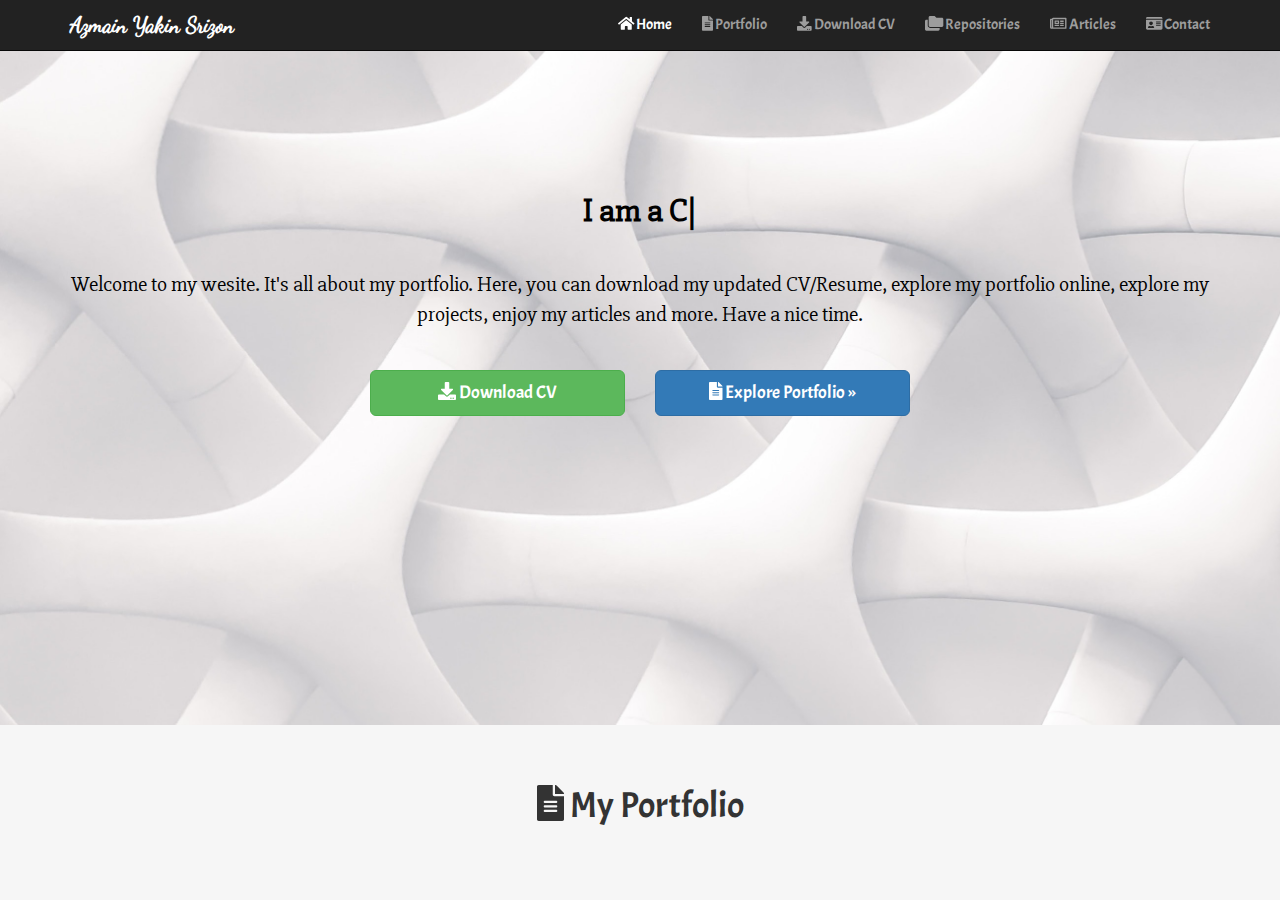
==== index.html @ 257ab141 "update" ====
<!doctype html>
<html lang="en">

<head>
    <meta charset="utf-8">
    <meta http-equiv="X-UA-Compatible" content="IE=edge">
    <meta name="viewport" content="width=device-width, initial-scale=1">
    <!-- The above 3 meta tags *must* come first in the head; any other head content must come *after* these tags -->
    <link rel="icon" href="img/site-icon.png" type="image/png">
    <title>Azmain Yakin Srizon</title>

    <!-- Bootstrap -->
    <link rel="stylesheet" href="css/bootstrap.min.css">
    <link rel="stylesheet" href="css/style.css">
    <link rel="stylesheet" href="fontawesome/css/all.css">
    
    <script src="js/jquery-1.12.4.min.js"></script>
    <script src="js/bootstrap.min.js"></script>
    <script src="typejs/typed.min.js"></script>
</head>

<body style="background-color: #f6f6f6;">
    <nav class="navbar navbar-inverse navbar-static-top navbar-fixed-top">
        <div class="container">
            <!-- Brand and toggle get grouped for better mobile display -->
            <div class="navbar-header">
                <button type="button" class="navbar-toggle collapsed" data-toggle="collapse" data-target="#bs-example-navbar-collapse-1" aria-expanded="false">
                    <span class="sr-only">Toggle navigation</span>
                    <span class="icon-bar"></span>
                    <span class="icon-bar"></span>
                    <span class="icon-bar"></span>
                </button>
                <a class="navbar-brand dancingScript" href="index.html" style="color: white; font-size: 16pt;"><b>Azmain Yakin Srizon</b></a>
            </div>

            <!-- Collect the nav links, forms, and other content for toggling -->
            <div class="collapse navbar-collapse" id="bs-example-navbar-collapse-1">
                <ul class="nav navbar-nav navbar-right">
                    <li><a href="index.html" class="nav_custom" style="color: white;"><i class="fas fa-home"></i> Home</a></li>
                    <li><a href="#portfolio" class="nav_custom"><i class="fas fa-file-alt"></i> Portfolio</a></li>
                    <li><a href="downloadCV.html" class="nav_custom"><i class="fas fa-download"></i> Download CV</a></li>
                    <li><a href="repositories.html" class="nav_custom"><i class="fas fa-folders"></i> Repositories</a></li>
                    <li><a href="articles.html" class="nav_custom"><i class="far fa-newspaper"></i> Articles</a></li>
                    <li><a href="index.html" class="nav_custom"><i class="fas fa-id-card"></i> Contact</a></li>
                </ul>
            </div><!-- /.navbar-collapse -->
        </div><!-- /.container-fluid -->
    </nav>

    <div class="jumbotron" style="margin-top: 25px; height: 700px;">
        <div class="container" style="color: black; margin-top: 100px;">
            <center>
                <h2 style="margin-bottom: 40px; font-size: 25pt;" class="slabo"><b><span class="type"></span></b></h2>
                <p style="margin-bottom: 30px;" class="slabo">Welcome to my wesite. It's all about my portfolio. Here, you can download my updated CV/Resume, explore my portfolio online, explore my projects, enjoy my articles and more. Have a nice time.</p>
                <div class="container">
                    <div class="row">
                        <div class="col-md-3"></div>
                        <div class="col-md-3" style="margin-top: 10px;">
                            <a class="btn btn-success btn-lg acme" href="downloadCV.html" role="button" style="width: 100%;"><i class="fas fa-download"></i> Download CV</a>
                        </div>
                        <div class="col-md-3" style="margin-top: 10px;">
                            <a class="btn btn-primary btn-lg acme" href="#portfolio" role="button" style="width: 100%;"><i class="fas fa-file-alt"></i> Explore Portfolio &raquo;</a>
                        </div>
                        <div class="col-md-3"></div>
                    </div>
                </div>
            </center>
        </div>
    </div>

    <section id="portfolio" style="height: 40px; margin-top: -30px"></section>
    <center><h1 class="acme"><i class="fas fa-file-alt"></i> My Portfolio</h1></center>
    
    
    
    <script>
        $('document').ready(function(){
            var typed = new Typed(".type", {
                strings: ["I am a CSE Graduate from RUET...", "I am a Software and Web Developer...", "I am also a Passionate Writer..."],
                typeSpeed: 60,
                backSpeed: 60,
                loop: true
            });
        });
    </script>
    <!-- jQuery (necessary for Bootstrap's JavaScript plugins) -->
    <script src="fontawesome/js/all.js"></script>
</body>

</html>
---- css/style.css ----
@font-face{
    font-family: acme;
    src: url(../custom_fonts/Acme-Regular.ttf);
}

@font-face{
    font-family: dancingScript;
    src: url(../custom_fonts/DancingScript-Regular.ttf);
}

@font-face{
    font-family: slabo;
    src: url(../custom_fonts/Slabo27px-Regular.ttf);
}

.acme{
    font-family: acme;
}

.dancingScript{
    font-family: dancingScript;
}

.slabo{
    font-family: slabo;
}

.nav_custom{
    font-family: acme;
    font-size: 11pt;
}

html {
    scroll-behavior: smooth;
}
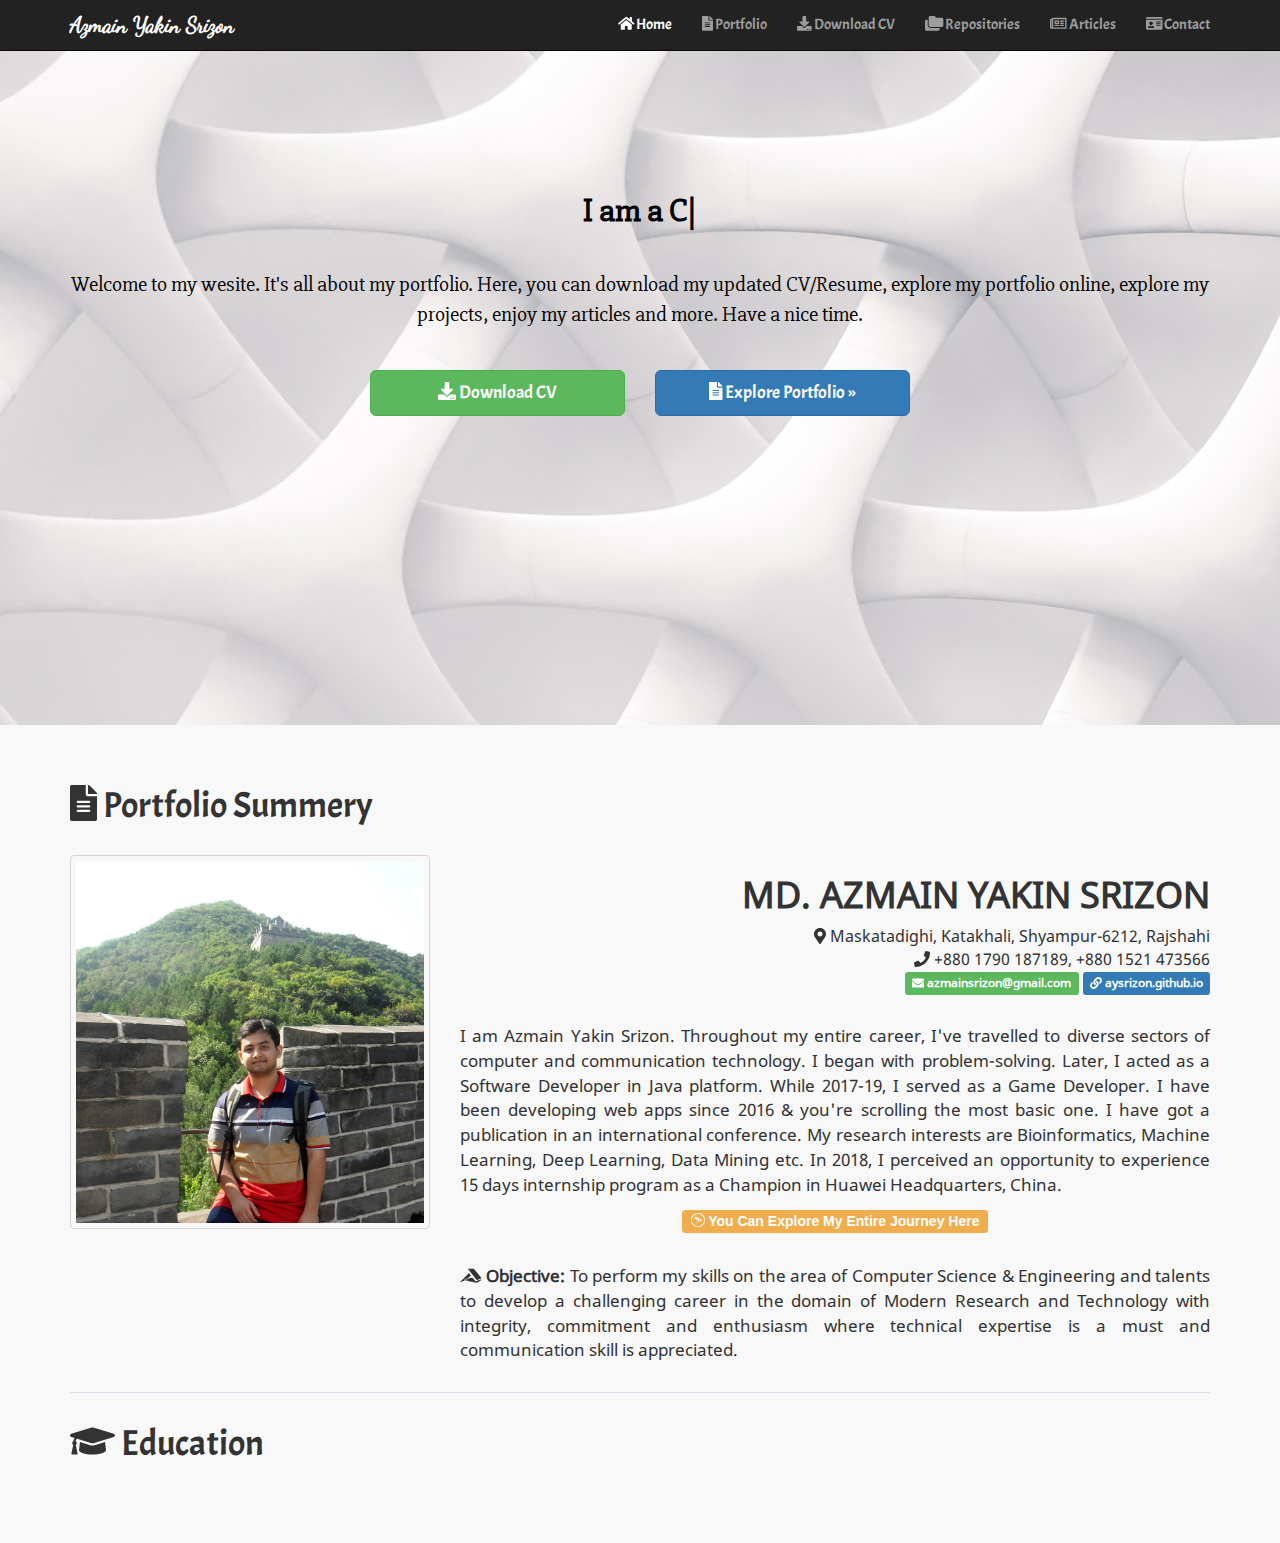
==== commit 00794e31: "update" ====
--- a/index.html
+++ b/index.html
@@ -19,7 +19,7 @@
     <script src="typejs/typed.min.js"></script>
 </head>
 
-<body style="background-color: #f6f6f6;">
+<body style="background-color: #f8f8f8;">
     <nav class="navbar navbar-inverse navbar-static-top navbar-fixed-top">
         <div class="container">
             <!-- Brand and toggle get grouped for better mobile display -->
@@ -47,7 +47,7 @@
         </div><!-- /.container-fluid -->
     </nav>
 
-    <div class="jumbotron" style="margin-top: 25px; height: 700px;">
+    <div class="jumbotron" style="margin-top: 25px; height: 700px; max-width: 100%;">
         <div class="container" style="color: black; margin-top: 100px;">
             <center>
                 <h2 style="margin-bottom: 40px; font-size: 25pt;" class="slabo"><b><span class="type"></span></b></h2>
@@ -69,9 +69,36 @@
     </div>
 
     <section id="portfolio" style="height: 40px; margin-top: -30px"></section>
-    <center><h1 class="acme"><i class="fas fa-file-alt"></i> My Portfolio</h1></center>
+    <div class="container">
+        <h1 class="acme" style="margin-bottom: 30px;"><i class="fas fa-file-alt"></i> Portfolio Summery</h1>
+        
+        <div class="row">
+            <div class="col-md-4">
+                <img src="img/profile_image.JPG" alt="profile image" style="height: 100%; width: 100%; border-radius: 4px; border: 1px solid lightgray; padding: 5px;" title="On The Great Wall of China">
+            </div>
+            <div class="col-md-8">
+                <div align=right class="notosans">
+                    <h2 style="font-size: 27pt;"><b>MD. AZMAIN YAKIN SRIZON</b></h2>
+                    <p style="font-size: 12pt;"><i class="fas fa-map-marker-alt"></i> Maskatadighi, Katakhali, Shyampur-6212, Rajshahi <br>
+                    <i class="fas fa-phone"></i> +880 1790 187189, +880 1521 473566 <br>
+                    <a href="mailto: azmainsrizon@gmail.com" style="text-decoration: none;"><span class="label label-success"><i class="fas fa-envelope"></i> azmainsrizon@gmail.com</span></a>
+                    <a href="https://www.aysrizon.github.io" style="text-decoration: none;"><span class="label label-primary"><i class="fas fa-link"></i> aysrizon.github.io</span></a></p>
+                </div>
+                
+                <p align="justify" style="font-size: 13pt; margin-top: 30px;" class="notosans">I am Azmain Yakin Srizon. Throughout my entire career, I've travelled to diverse sectors of computer and communication technology. I began with problem-solving. Later, I acted as a Software Developer in Java platform. While 2017-19, I served as a Game Developer. I have been developing web apps since 2016 &amp; you're scrolling the most basic one. I have got a publication in an international conference. My research interests are Bioinformatics, Machine Learning, Deep Learning, Data Mining etc. In 2018, I perceived an opportunity to experience 15 days internship program as a Champion in Huawei Headquarters, China.</p>
+                
+                <center><a href="journey.html" style="text-decoration: none; font-size: 14pt;"><span class="label label-warning"><i class="fab fa-wpexplorer"></i> You Can Explore My Entire Journey Here</span></a></center>
+                
+                <p align="justify" style="font-size: 13pt; margin-top: 30px;" class="notosans"><b><i class="fab fa-accusoft"></i> Objective: </b>To perform my skills on the area of Computer Science & Engineering and talents to develop a challenging career in the domain of Modern Research and Technology with integrity, commitment and enthusiasm where technical expertise is a must and communication skill is appreciated.</p>
+            </div>
+        </div>
+        <hr>
+        
+        <h1 class="acme" style="margin-bottom: 30px; margin-top: 30px;"><i class="fas fa-graduation-cap"></i> Education</h1>
+    </div>
     
     
+    <section style="height: 50px;"></section>
     
     <script>
         $('document').ready(function(){
--- a/css/style.css
+++ b/css/style.css
@@ -13,6 +13,11 @@
     src: url(../custom_fonts/Slabo27px-Regular.ttf);
 }
 
+@font-face{
+    font-family: notosans;
+    src: url(../custom_fonts/NotoSans-Regular.ttf);
+}
+
 .acme{
     font-family: acme;
 }
@@ -25,6 +30,13 @@
     font-family: slabo;
 }
 
+.notosans{
+    font-family: notosans;
+}
+
+
+
+
 .nav_custom{
     font-family: acme;
     font-size: 11pt;
@@ -32,4 +44,8 @@
 
 html {
     scroll-behavior: smooth;
+}
+
+.my_link{
+    text-decoration: none;
 }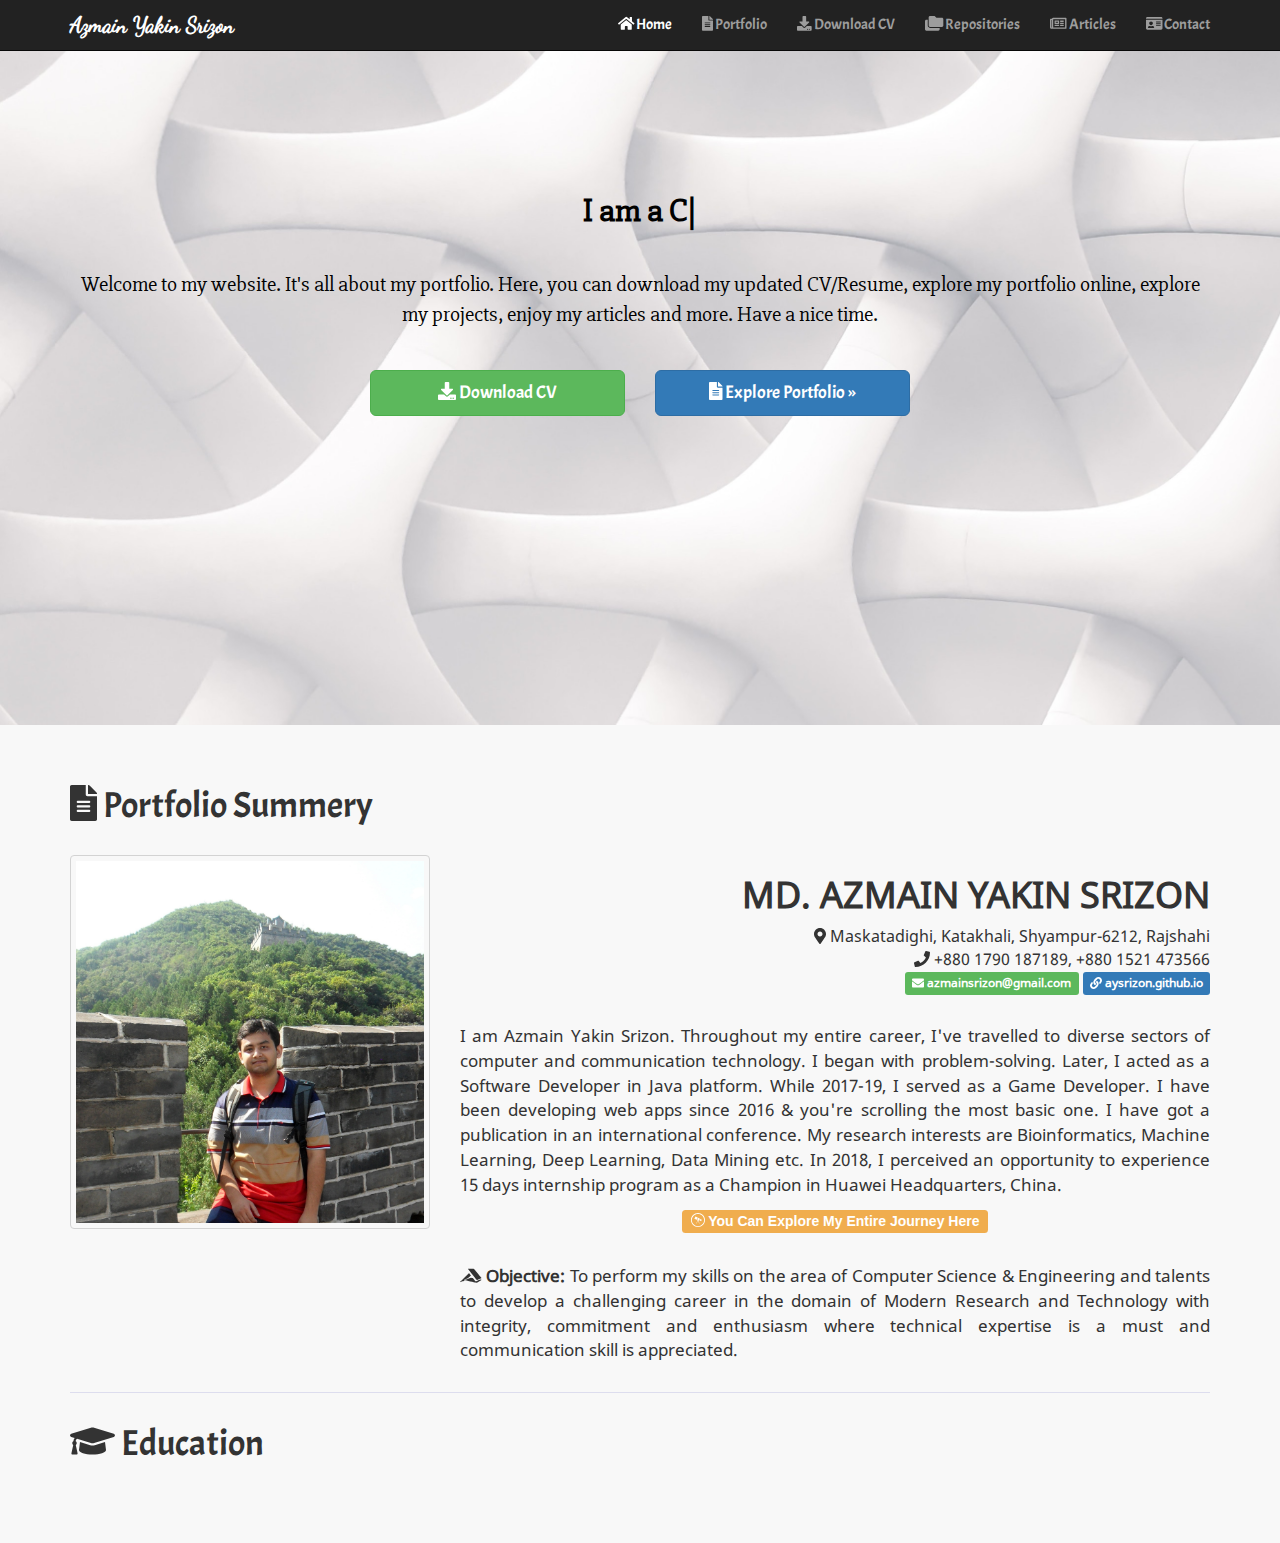
==== commit c1461907: "Update index.html" ====
--- a/index.html
+++ b/index.html
@@ -51,7 +51,7 @@
         <div class="container" style="color: black; margin-top: 100px;">
             <center>
                 <h2 style="margin-bottom: 40px; font-size: 25pt;" class="slabo"><b><span class="type"></span></b></h2>
-                <p style="margin-bottom: 30px;" class="slabo">Welcome to my wesite. It's all about my portfolio. Here, you can download my updated CV/Resume, explore my portfolio online, explore my projects, enjoy my articles and more. Have a nice time.</p>
+                <p style="margin-bottom: 30px;" class="slabo">Welcome to my website. It's all about my portfolio. Here, you can download my updated CV/Resume, explore my portfolio online, explore my projects, enjoy my articles and more. Have a nice time.</p>
                 <div class="container">
                     <div class="row">
                         <div class="col-md-3"></div>
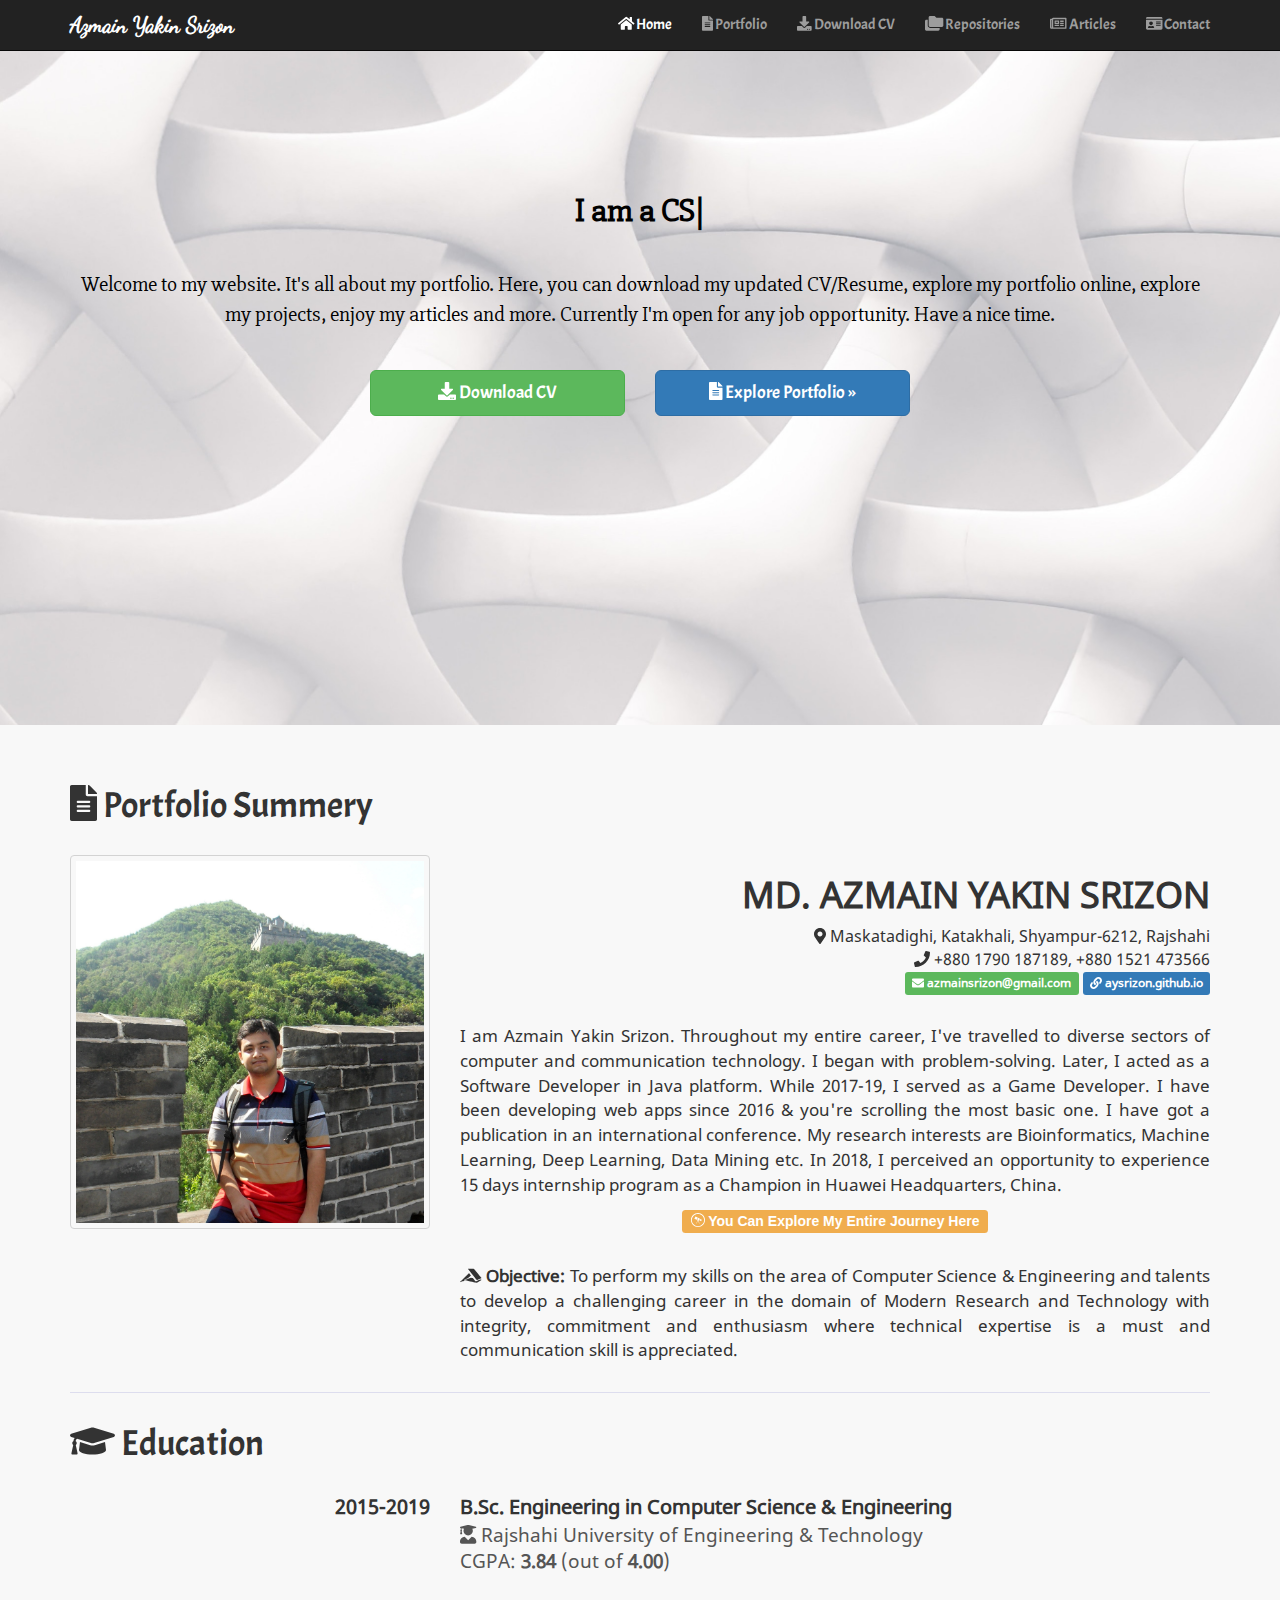
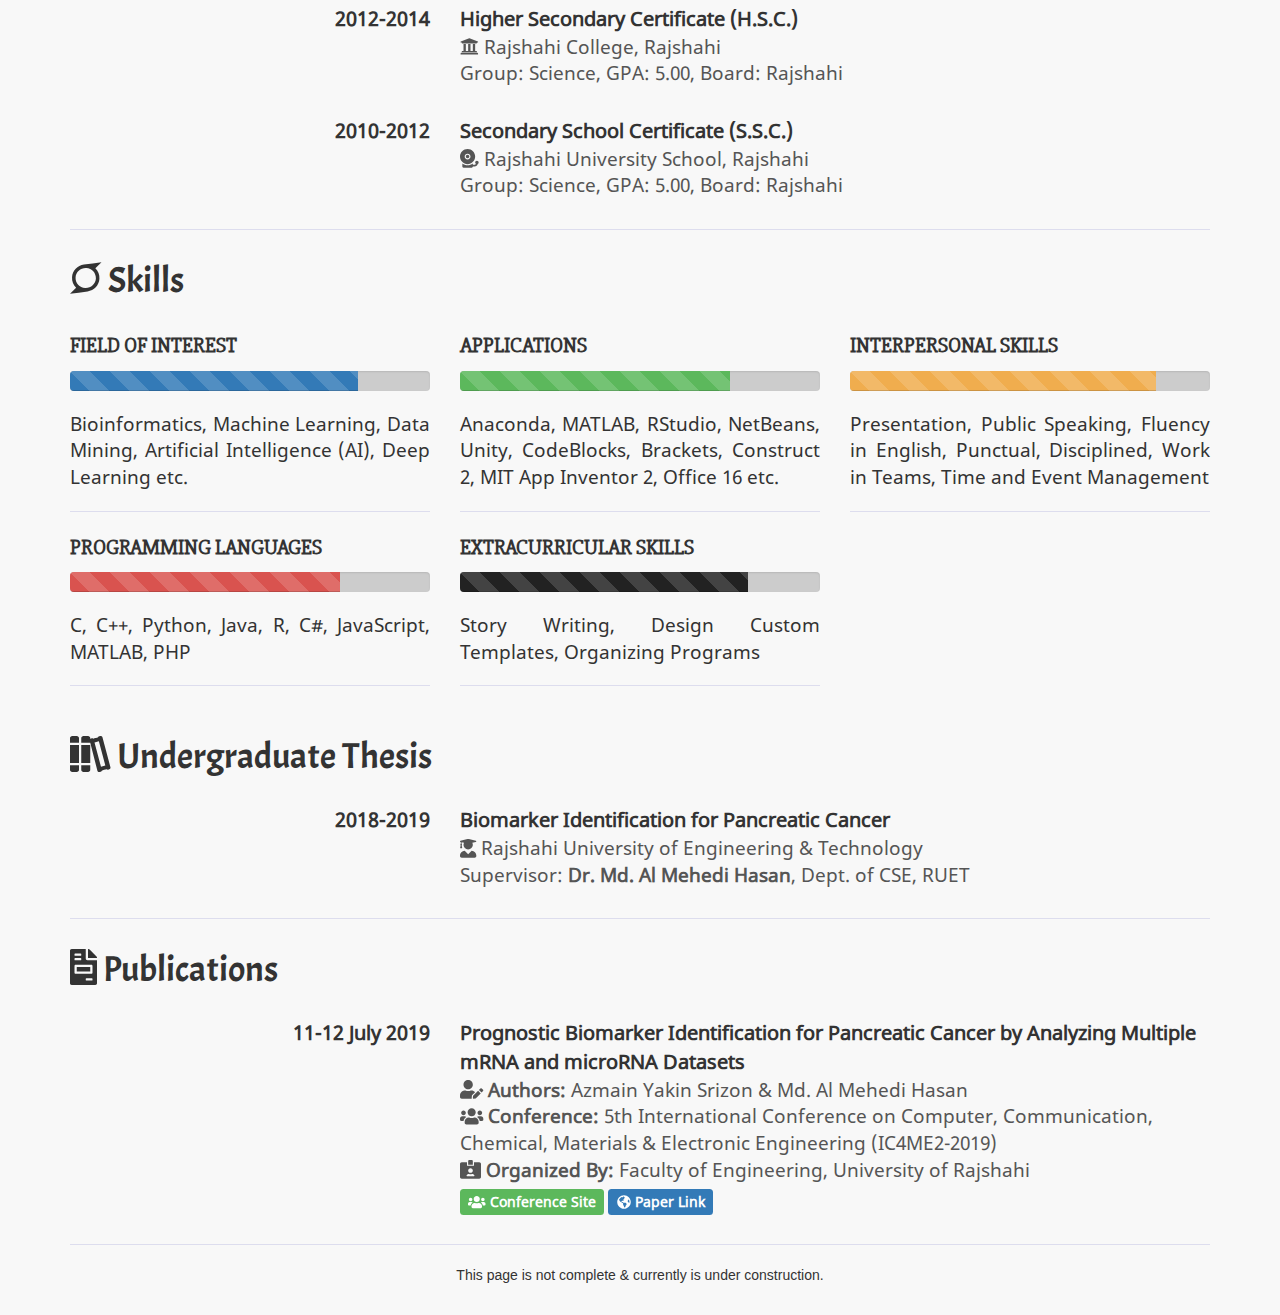
==== commit e2f485d7: "update" ====
--- a/index.html
+++ b/index.html
@@ -13,7 +13,7 @@
     <link rel="stylesheet" href="css/bootstrap.min.css">
     <link rel="stylesheet" href="css/style.css">
     <link rel="stylesheet" href="fontawesome/css/all.css">
-    
+
     <script src="js/jquery-1.12.4.min.js"></script>
     <script src="js/bootstrap.min.js"></script>
     <script src="typejs/typed.min.js"></script>
@@ -38,20 +38,21 @@
                 <ul class="nav navbar-nav navbar-right">
                     <li><a href="index.html" class="nav_custom" style="color: white;"><i class="fas fa-home"></i> Home</a></li>
                     <li><a href="#portfolio" class="nav_custom"><i class="fas fa-file-alt"></i> Portfolio</a></li>
-                    <li><a href="downloadCV.html" class="nav_custom"><i class="fas fa-download"></i> Download CV</a></li>
-                    <li><a href="repositories.html" class="nav_custom"><i class="fas fa-folders"></i> Repositories</a></li>
-                    <li><a href="articles.html" class="nav_custom"><i class="far fa-newspaper"></i> Articles</a></li>
-                    <li><a href="index.html" class="nav_custom"><i class="fas fa-id-card"></i> Contact</a></li>
+                    <li><a href="#myModal" class="nav_custom" data-toggle="modal" data-target="#myModal"><i class="fas fa-download"></i> Download CV</a></li>
+                    <li><a href="#myModal" class="nav_custom" data-toggle="modal" data-target="#myModal"><i class="fas fa-folders"></i> Repositories</a></li>
+                    <li><a href="#myModal" class="nav_custom" data-toggle="modal" data-target="#myModal"><i class="far fa-newspaper"></i> Articles</a></li>
+                    <li><a href="#myModal" class="nav_custom" data-toggle="modal" data-target="#myModal"><i class="fas fa-id-card"></i> Contact</a></li>
                 </ul>
             </div><!-- /.navbar-collapse -->
         </div><!-- /.container-fluid -->
     </nav>
 
+    <!-- 00. Jumbotron -->
     <div class="jumbotron" style="margin-top: 25px; height: 700px; max-width: 100%;">
         <div class="container" style="color: black; margin-top: 100px;">
             <center>
                 <h2 style="margin-bottom: 40px; font-size: 25pt;" class="slabo"><b><span class="type"></span></b></h2>
-                <p style="margin-bottom: 30px;" class="slabo">Welcome to my website. It's all about my portfolio. Here, you can download my updated CV/Resume, explore my portfolio online, explore my projects, enjoy my articles and more. Have a nice time.</p>
+                <p style="margin-bottom: 30px;" class="slabo">Welcome to my website. It's all about my portfolio. Here, you can download my updated CV/Resume, explore my portfolio online, explore my projects, enjoy my articles and more. Currently I'm open for any job opportunity. Have a nice time.</p>
                 <div class="container">
                     <div class="row">
                         <div class="col-md-3"></div>
@@ -70,8 +71,8 @@
 
     <section id="portfolio" style="height: 40px; margin-top: -30px"></section>
     <div class="container">
+        <!-- 01. Portfolio Summary -->
         <h1 class="acme" style="margin-bottom: 30px;"><i class="fas fa-file-alt"></i> Portfolio Summery</h1>
-        
         <div class="row">
             <div class="col-md-4">
                 <img src="img/profile_image.JPG" alt="profile image" style="height: 100%; width: 100%; border-radius: 4px; border: 1px solid lightgray; padding: 5px;" title="On The Great Wall of China">
@@ -80,28 +81,188 @@
                 <div align=right class="notosans">
                     <h2 style="font-size: 27pt;"><b>MD. AZMAIN YAKIN SRIZON</b></h2>
                     <p style="font-size: 12pt;"><i class="fas fa-map-marker-alt"></i> Maskatadighi, Katakhali, Shyampur-6212, Rajshahi <br>
-                    <i class="fas fa-phone"></i> +880 1790 187189, +880 1521 473566 <br>
-                    <a href="mailto: azmainsrizon@gmail.com" style="text-decoration: none;"><span class="label label-success"><i class="fas fa-envelope"></i> azmainsrizon@gmail.com</span></a>
-                    <a href="https://www.aysrizon.github.io" style="text-decoration: none;"><span class="label label-primary"><i class="fas fa-link"></i> aysrizon.github.io</span></a></p>
-                </div>
+                        <i class="fas fa-phone"></i> +880 1790 187189, +880 1521 473566 <br>
+                        <a href="mailto: azmainsrizon@gmail.com" style="text-decoration: none;"><span class="label label-success"><i class="fas fa-envelope"></i> azmainsrizon@gmail.com</span></a>
+                        <a href="https://www.aysrizon.github.io" style="text-decoration: none;"><span class="label label-primary"><i class="fas fa-link"></i> aysrizon.github.io</span></a></p>
+                </div>
+
+                <p align="justify" style="font-size: 13pt; margin-top: 30px;" class="notosans">I am Azmain Yakin Srizon. Throughout my entire career, I've travelled to diverse sectors of computer and communication technology. I began with problem-solving. Later, I acted as a Software Developer in Java platform. While 2017-19, I served as a Game Developer. I have been developing web apps since 2016 &amp; you're scrolling the most basic one. I have got a publication in an international conference. My research interests are Bioinformatics, Machine Learning, Deep Learning, Data Mining etc. In 2018, I perceived an opportunity to experience 15 days internship program as a Champion in Huawei Headquarters, China.</p>
+
+                <center><a href="myModal" style="text-decoration: none; font-size: 14pt;" data-toggle="modal" data-target="#myModal"><span class="label label-warning"><i class="fab fa-wpexplorer"></i> You Can Explore My Entire Journey Here</span></a></center>
+
+                <p align="justify" style="font-size: 13pt; margin-top: 30px;" class="notosans"><b><i class="fab fa-accusoft"></i> Objective: </b>To perform my skills on the area of Computer Science & Engineering and talents to develop a challenging career in the domain of Modern Research and Technology with integrity, commitment and enthusiasm where technical expertise is a must and communication skill is appreciated.</p>
+            </div>
+        </div>
+        <hr>
+
+        <!-- 02. Education -->
+        <h1 class="acme" style="margin-bottom: 30px; margin-top: 30px;"><i class="fas fa-graduation-cap"></i> Education</h1>
+        <div class="row">
+            <div class="col-md-4">
+                <p align="right" class="notosans left" style="font-size: 15pt;"><b>2015-2019</b></p>
+            </div>
+            <div class="col-md-8 notosans">
+                <p><span style="font-size: 15pt;"><b>B.Sc. Engineering in Computer Science &amp; Engineering</b></span> <br>
+                    <span style="font-size: 14pt; color: #555555;"><i class="fas fa-user-graduate"></i> Rajshahi University of Engineering &amp; Technology</span> <br>
+                    <span style="font-size: 14pt; color: #555555;">CGPA: <b>3.84</b> (out of <b>4.00</b>)</span></p>
+            </div>
+        </div>
+        <div class="row" style="margin-top: 20px;">
+            <div class="col-md-4">
+                <p align="right" class="notosans left" style="font-size: 15pt;"><b>2012-2014</b></p>
+            </div>
+            <div class="col-md-8 notosans">
+                <p><span style="font-size: 15pt;"><b>Higher Secondary Certificate (H.S.C.)</b></span> <br>
+                    <span style="font-size: 14pt; color: #555555;"><i class="fas fa-university"></i> Rajshahi College, Rajshahi</span> <br>
+                    <span style="font-size: 14pt; color: #555555;">Group: Science, GPA: 5.00, Board: Rajshahi</span></p>
+            </div>
+        </div>
+        <div class="row" style="margin-top: 20px;">
+            <div class="col-md-4">
+                <p align="right" class="notosans left" style="font-size: 15pt;"><b>2010-2012</b></p>
+            </div>
+            <div class="col-md-8 notosans">
+                <p><span style="font-size: 15pt;"><b>Secondary School Certificate (S.S.C.)</b></span> <br>
+                    <span style="font-size: 14pt; color: #555555;"><i class="fas fa-bell-school"></i> Rajshahi University School, Rajshahi</span> <br>
+                    <span style="font-size: 14pt; color: #555555;">Group: Science, GPA: 5.00, Board: Rajshahi</span></p>
+            </div>
+        </div>
+        <hr>
+
+        <!-- 03. Skills -->
+        <h1 class="acme" style="margin-bottom: 30px; margin-top: 30px;"><i class="fab fa-superpowers"></i> Skills</h1>
+        <div class="row">
+            <div class="col-md-4">
+                <p style="font-size: 16pt;" class="slabo"><b>FIELD OF INTEREST</b></p>
+                <div class="progress">
+                    <div class="progress-bar progress-bar-striped active" role="progressbar" aria-valuenow="45" aria-valuemin="0" aria-valuemax="100" style="width: 80%;">
+                        <span class="sr-only">45% Complete</span>
+                    </div>
+                </div>
+                <p class="notosans" style="font-size: 14pt;" align="justify">Bioinformatics, Machine Learning, Data Mining, Artificial Intelligence (AI), Deep Learning etc.</p>
+                <hr>
+            </div>
+            <div class="col-md-4">
+                <p style="font-size: 16pt;" class="slabo"><b>APPLICATIONS</b></p>
+                <div class="progress">
+                    <div class="progress-bar progress-bar-success progress-bar-striped active" role="progressbar" aria-valuenow="45" aria-valuemin="0" aria-valuemax="100" style="width: 75%;">
+                        <span class="sr-only">45% Complete</span>
+                    </div>
+                </div>
+                <p class="notosans" style="font-size: 14pt;" align="justify">Anaconda, MATLAB, RStudio, NetBeans, Unity, CodeBlocks, Brackets, Construct 2, MIT App Inventor 2, Office 16 etc.</p>
+                <hr>
+            </div>
+            <div class="col-md-4">
+                <p style="font-size: 16pt;" class="slabo"><b>INTERPERSONAL SKILLS</b></p>
+                <div class="progress">
+                    <div class="progress-bar progress-bar-warning progress-bar-striped active" role="progressbar" aria-valuenow="45" aria-valuemin="0" aria-valuemax="100" style="width: 85%;">
+                        <span class="sr-only">45% Complete</span>
+                    </div>
+                </div>
+                <p class="notosans" style="font-size: 14pt;" align="justify">Presentation, Public Speaking, Fluency in English, Punctual, Disciplined, Work in Teams, Time and Event Management</p>
+                <hr>
+            </div>
+            <div class="col-md-4">
+                <p style="font-size: 16pt;" class="slabo"><b>PROGRAMMING LANGUAGES</b></p>
+                <div class="progress">
+                    <div class="progress-bar progress-bar-danger progress-bar-striped active" role="progressbar" aria-valuenow="45" aria-valuemin="0" aria-valuemax="100" style="width: 75%;">
+                        <span class="sr-only">45% Complete</span>
+                    </div>
+                </div>
+                <p class="notosans" style="font-size: 14pt;" align="justify">C, C++, Python, Java, R, C#, JavaScript, MATLAB, PHP</p>
+                <hr>
+            </div>
+            <div class="col-md-4">
+                <p style="font-size: 16pt;" class="slabo"><b>EXTRACURRICULAR SKILLS</b></p>
+                <div class="progress">
+                    <div class="progress-bar progress-bar-info progress-bar-striped active" role="progressbar" aria-valuenow="45" aria-valuemin="0" aria-valuemax="100" style="width: 80%; background-color: #222222;">
+                        <span class="sr-only">45% Complete</span>
+                    </div>
+                </div>
+                <p class="notosans" style="font-size: 14pt;" align="justify">Story Writing, Design Custom Templates, Organizing Programs</p>
+                <hr>
+            </div>
+        </div>
+
+        <!-- 04. Undergraduate Thesis -->
+        <h1 class="acme" style="margin-bottom: 30px; margin-top: 30px;"><i class="fas fa-books"></i> Undergraduate Thesis</h1>
+        <div class="row">
+            <div class="col-md-4">
+                <p align="right" class="notosans left" style="font-size: 15pt;"><b>2018-2019</b></p>
+            </div>
+            <div class="col-md-8 notosans">
+                <p><span style="font-size: 15pt;"><b>Biomarker Identification for Pancreatic Cancer</b></span> <br>
+                    <span style="font-size: 14pt; color: #555555;"><i class="fas fa-user-graduate"></i> Rajshahi University of Engineering &amp; Technology</span> <br>
+                    <span style="font-size: 14pt; color: #555555;">Supervisor: <b>Dr. Md. Al Mehedi Hasan</b>, Dept. of CSE, RUET</span></p>
+            </div>
+        </div>
+        <hr>
+
+        <!-- 05. Publications -->
+        <h1 class="acme" style="margin-bottom: 30px; margin-top: 30px;"><i class="fas fa-file-invoice"></i> Publications</h1>
+        <div class="row">
+            <div class="col-md-4">
+                <p align="right" class="notosans left" style="font-size: 15pt;"><b>11-12 July 2019</b></p>
+            </div>
+            <div class="col-md-8 notosans">
+                <p>
+                    <span style="font-size: 15pt;"><b>Prognostic Biomarker Identification for Pancreatic Cancer by Analyzing Multiple mRNA and microRNA Datasets</b></span> <br>
+                    
+                    <span style="font-size: 14pt; color: #555555;"><i class="fas fa-user-edit"></i> <b>Authors:</b> Azmain Yakin Srizon &amp; Md. Al Mehedi Hasan</span> <br>
+                    
+                    <span style="font-size: 14pt; color: #555555;"><i class="fas fa-users"></i> <b>Conference:</b> 5th International Conference on Computer, Communication, Chemical, Materials &amp; Electronic Engineering (IC4ME2-2019)</span> <br>
+                    
+                    <span style="font-size: 14pt; color: #555555;"><i class="fas fa-id-card-alt"></i> <b>Organized By:</b> Faculty of Engineering, University of Rajshahi</span>
+                </p>
+                <p style="margin-top: -6px;">
+                    <a href="http://dept.ru.ac.bd/ic4me2/2019/" target="_blank" style="text-decoration: none; font-size: 14pt;"><span class="label label-success"><i class="fas fa-users"></i> Conference Site</span></a>
+                    
+                    <a href="#mymodal2" style="text-decoration: none; font-size: 14pt;" data-toggle="modal" data-target="#myModal2"><span class="label label-primary"><i class="fas fa-globe-americas"></i> Paper Link</span></a>
+                </p>
+                    
                 
-                <p align="justify" style="font-size: 13pt; margin-top: 30px;" class="notosans">I am Azmain Yakin Srizon. Throughout my entire career, I've travelled to diverse sectors of computer and communication technology. I began with problem-solving. Later, I acted as a Software Developer in Java platform. While 2017-19, I served as a Game Developer. I have been developing web apps since 2016 &amp; you're scrolling the most basic one. I have got a publication in an international conference. My research interests are Bioinformatics, Machine Learning, Deep Learning, Data Mining etc. In 2018, I perceived an opportunity to experience 15 days internship program as a Champion in Huawei Headquarters, China.</p>
                 
-                <center><a href="journey.html" style="text-decoration: none; font-size: 14pt;"><span class="label label-warning"><i class="fab fa-wpexplorer"></i> You Can Explore My Entire Journey Here</span></a></center>
-                
-                <p align="justify" style="font-size: 13pt; margin-top: 30px;" class="notosans"><b><i class="fab fa-accusoft"></i> Objective: </b>To perform my skills on the area of Computer Science & Engineering and talents to develop a challenging career in the domain of Modern Research and Technology with integrity, commitment and enthusiasm where technical expertise is a must and communication skill is appreciated.</p>
-            </div>
-        </div>
-        <hr>
-        
-        <h1 class="acme" style="margin-bottom: 30px; margin-top: 30px;"><i class="fas fa-graduation-cap"></i> Education</h1>
+            </div>
+        </div>
+        <hr>
+
+    </div>
+
+
+    <section style="height: 50px;"><center>This page is not complete &amp; currently is under construction.</center></section>
+
+    <!-- Modal-1: Page Under Construction -->
+    <div class="modal fade" tabindex="-1" role="dialog" id="myModal">
+        <div class="modal-dialog" role="document">
+            <div class="modal-content">
+                <div class="modal-header">
+                    <button type="button" class="close" data-dismiss="modal" aria-label="Close"><span aria-hidden="true">&times;</span></button>
+                    <h4 class="modal-title notosans"><b>Under Construction</b></h4>
+                </div>
+                <div class="modal-body notosans">
+                    <p align="justify">This page is currently under construction. The page will be available soon. Please try again later.</p>
+                </div>
+            </div>
+        </div>
     </div>
     
-    
-    <section style="height: 50px;"></section>
-    
+    <!-- Modal-2: Yet To Be Published Online -->
+    <div class="modal fade" tabindex="-1" role="dialog" id="myModal2">
+        <div class="modal-dialog" role="document">
+            <div class="modal-content">
+                <div class="modal-header">
+                    <button type="button" class="close" data-dismiss="modal" aria-label="Close"><span aria-hidden="true">&times;</span></button>
+                    <h4 class="modal-title notosans"><b>Not Published Yet</b></h4>
+                </div>
+                <div class="modal-body notosans">
+                    <p align="justify">The paper has not been pulished online yet. The link will be available as soon as the paper gets published online.</p>
+                </div>
+            </div>
+        </div>
+    </div>
+
     <script>
-        $('document').ready(function(){
+        $('document').ready(function() {
             var typed = new Typed(".type", {
                 strings: ["I am a CSE Graduate from RUET...", "I am a Software and Web Developer...", "I am also a Passionate Writer..."],
                 typeSpeed: 60,
@@ -109,6 +270,10 @@
                 loop: true
             });
         });
+        $('#myModal').on('shown.bs.modal', function() {
+            $('#myInput').focus()
+        })
+
     </script>
     <!-- jQuery (necessary for Bootstrap's JavaScript plugins) -->
     <script src="fontawesome/js/all.js"></script>
--- a/css/style.css
+++ b/css/style.css
@@ -48,4 +48,10 @@
 
 .my_link{
     text-decoration: none;
+}
+
+@media screen and (max-width: 991px){
+    .left{
+        text-align: left;
+    }
 }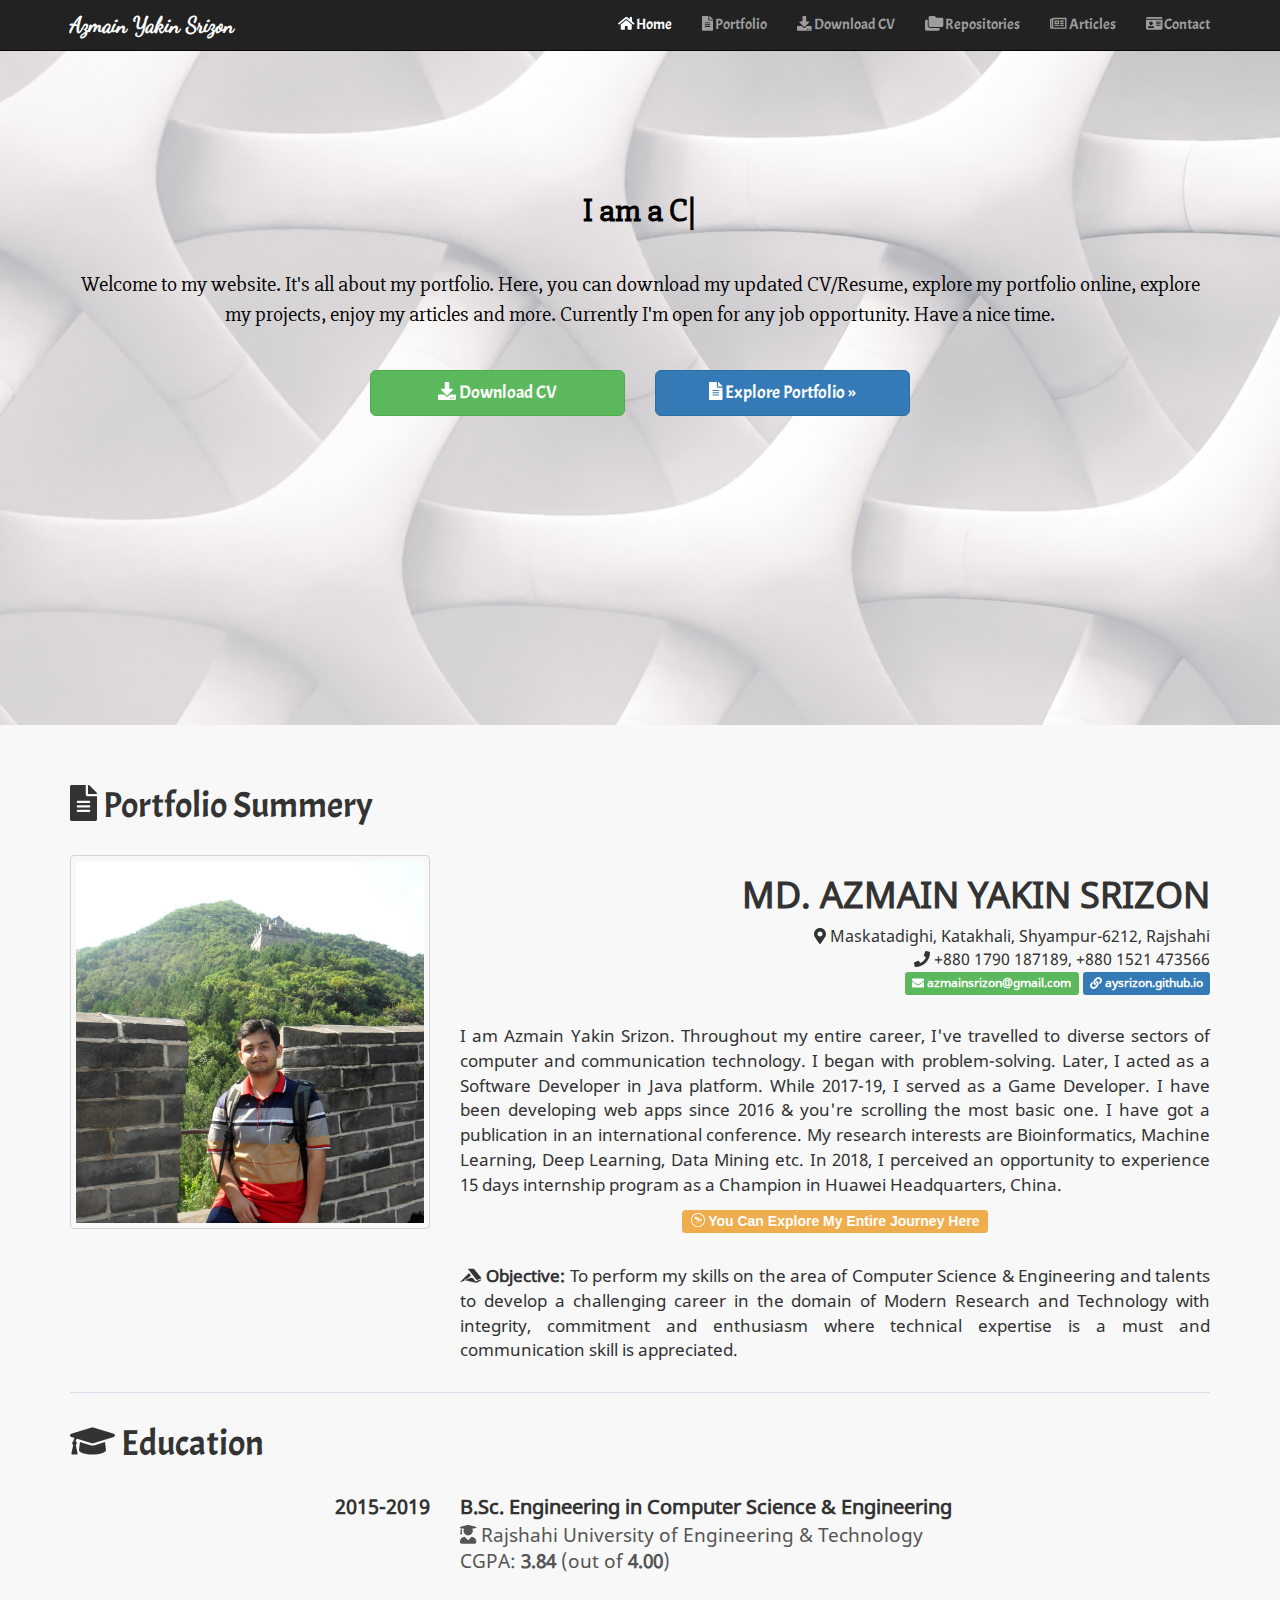
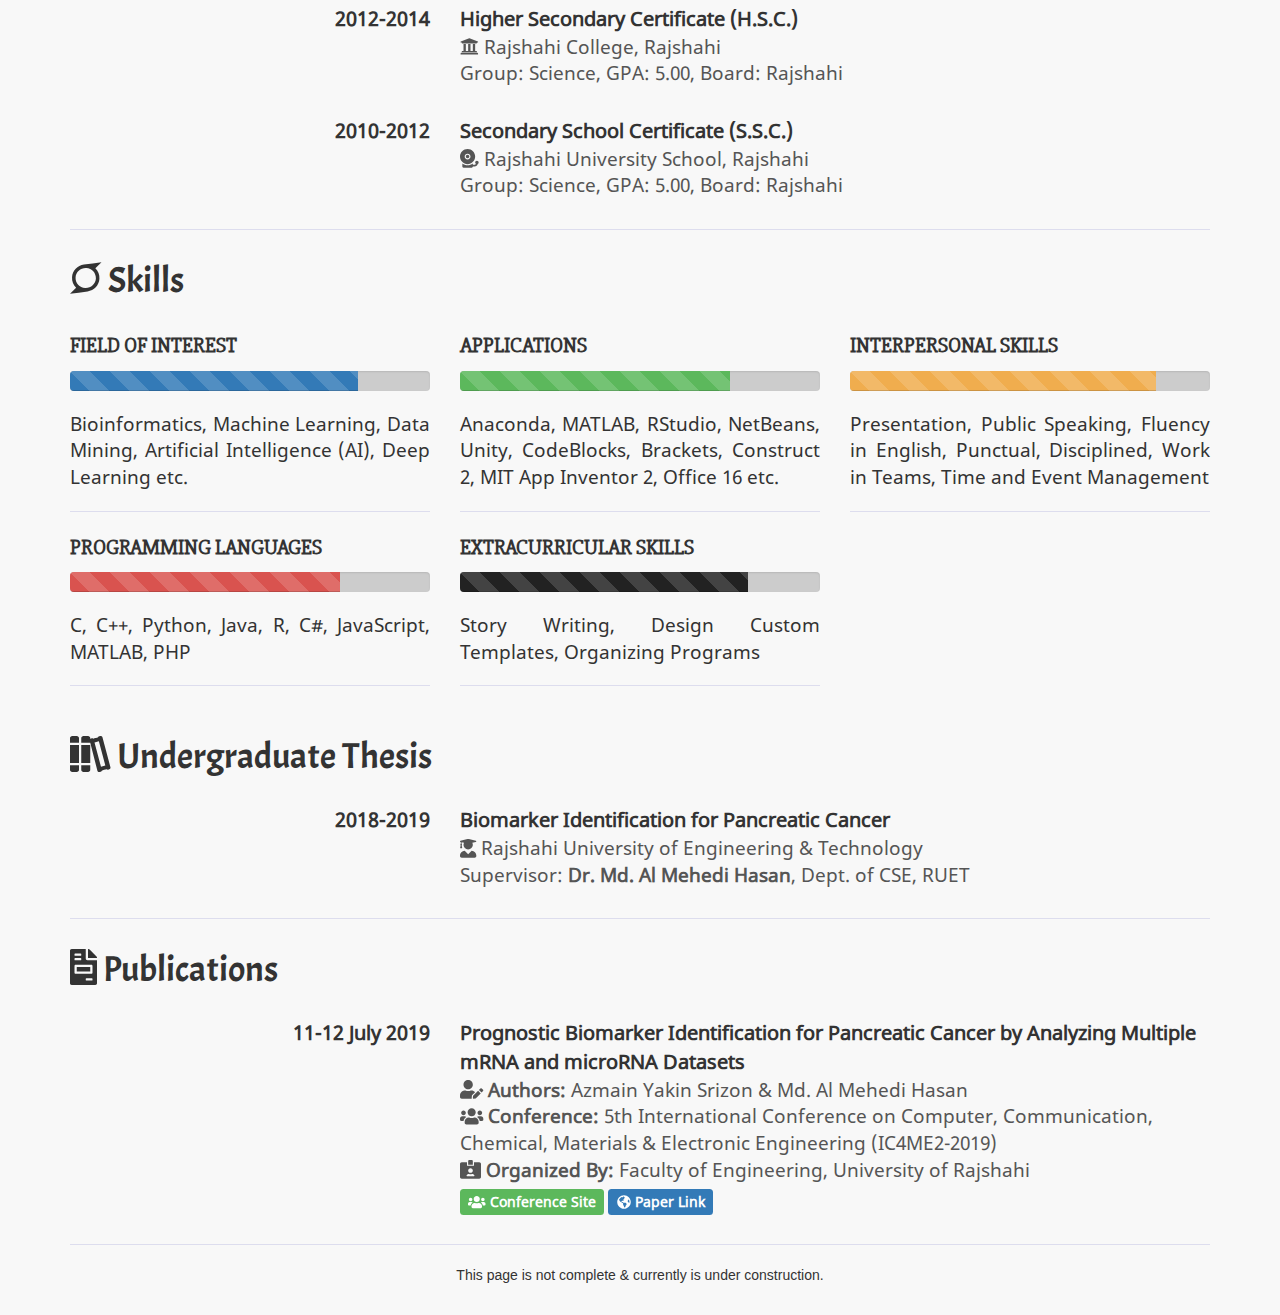
==== commit 90fa942a: "Update index.html" ====
--- a/index.html
+++ b/index.html
@@ -57,7 +57,7 @@
                     <div class="row">
                         <div class="col-md-3"></div>
                         <div class="col-md-3" style="margin-top: 10px;">
-                            <a class="btn btn-success btn-lg acme" href="downloadCV.html" role="button" style="width: 100%;"><i class="fas fa-download"></i> Download CV</a>
+                            <a class="btn btn-success btn-lg acme" href="#myModal" role="button" style="width: 100%;" data-toggle="modal" data-target="#myModal"><i class="fas fa-download"></i> Download CV</a>
                         </div>
                         <div class="col-md-3" style="margin-top: 10px;">
                             <a class="btn btn-primary btn-lg acme" href="#portfolio" role="button" style="width: 100%;"><i class="fas fa-file-alt"></i> Explore Portfolio &raquo;</a>
@@ -255,7 +255,7 @@
                     <h4 class="modal-title notosans"><b>Not Published Yet</b></h4>
                 </div>
                 <div class="modal-body notosans">
-                    <p align="justify">The paper has not been pulished online yet. The link will be available as soon as the paper gets published online.</p>
+                    <p align="justify">The paper has not been published online yet. The link will be available as soon as the paper gets published online.</p>
                 </div>
             </div>
         </div>
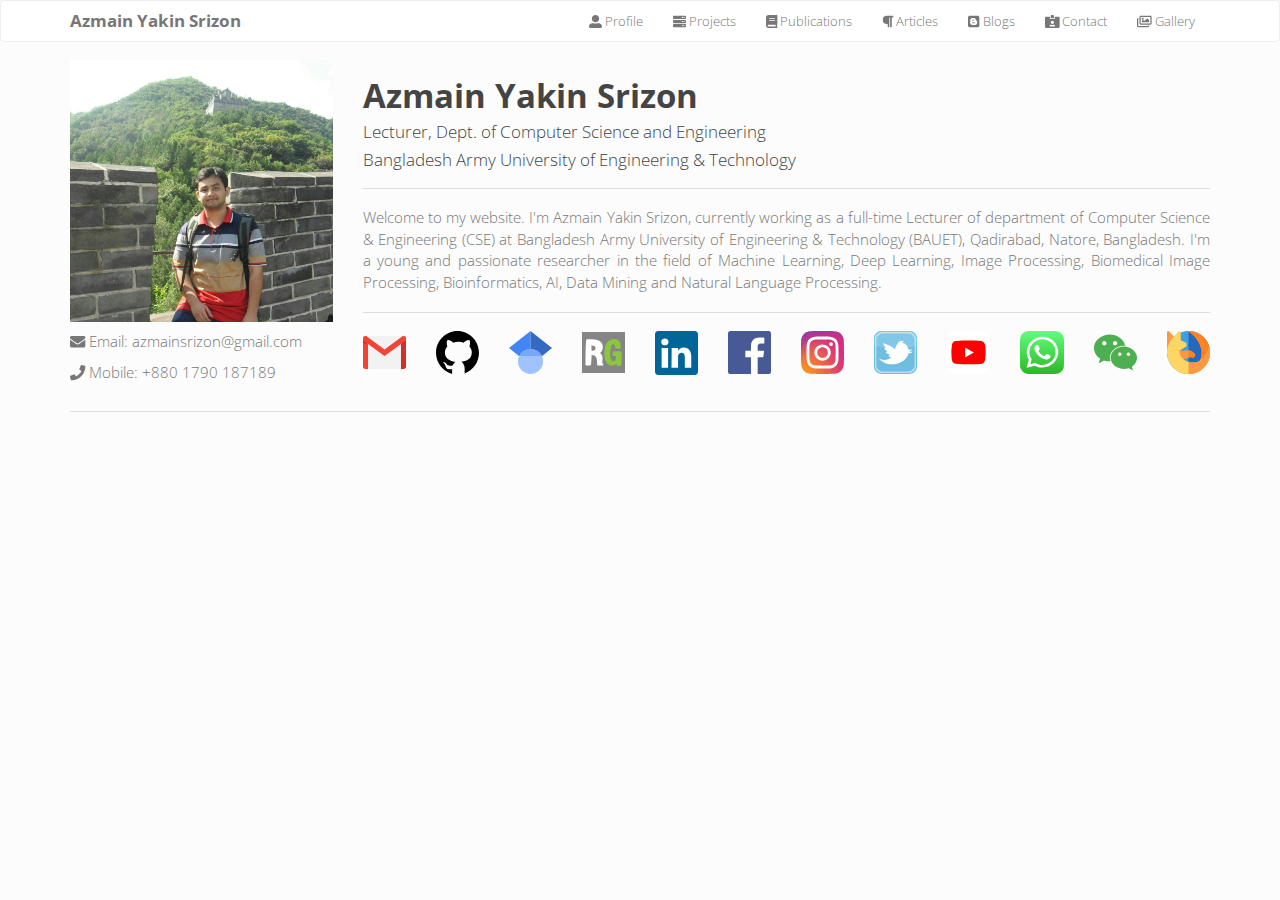
==== commit bfaab227: "update" ====
--- a/index.html
+++ b/index.html
@@ -1,282 +1,122 @@
 <!doctype html>
 <html lang="en">
-
-<head>
+  <head>
     <meta charset="utf-8">
     <meta http-equiv="X-UA-Compatible" content="IE=edge">
     <meta name="viewport" content="width=device-width, initial-scale=1">
     <!-- The above 3 meta tags *must* come first in the head; any other head content must come *after* these tags -->
-    <link rel="icon" href="img/site-icon.png" type="image/png">
     <title>Azmain Yakin Srizon</title>
 
     <!-- Bootstrap -->
     <link rel="stylesheet" href="css/bootstrap.min.css">
-    <link rel="stylesheet" href="css/style.css">
-    <link rel="stylesheet" href="fontawesome/css/all.css">
+    <link rel="stylesheet" type="text/css" href="css/own.css">
+    <link rel="stylesheet" type="text/css" href="css/all.css">
 
-    <script src="js/jquery-1.12.4.min.js"></script>
-    <script src="js/bootstrap.min.js"></script>
-    <script src="typejs/typed.min.js"></script>
-</head>
+    <!-- HTML5 shim and Respond.js for IE8 support of HTML5 elements and media queries -->
+    <!-- WARNING: Respond.js doesn't work if you view the page via file:// -->
+    <!--[if lt IE 9]>
+      <script src="https://oss.maxcdn.com/html5shiv/3.7.3/html5shiv.min.js"></script>
+      <script src="https://oss.maxcdn.com/respond/1.4.2/respond.min.js"></script>
+    <![endif]-->
+  </head>
+  <body>
+    <nav class="navbar navbar-default">
+      <div class="container">
+        <!-- Brand and toggle get grouped for better mobile display -->
+        <div class="navbar-header">
+          <button type="button" class="navbar-toggle collapsed" data-toggle="collapse" data-target="#bs-example-navbar-collapse-1" aria-expanded="false">
+            <span class="sr-only">Toggle navigation</span>
+            <span class="icon-bar"></span>
+            <span class="icon-bar"></span>
+            <span class="icon-bar"></span>
+          </button>
+          <a class="navbar-brand" href="index.html"><b>Azmain Yakin Srizon</b></a>
+        </div>
 
-<body style="background-color: #f8f8f8;">
-    <nav class="navbar navbar-inverse navbar-static-top navbar-fixed-top">
-        <div class="container">
-            <!-- Brand and toggle get grouped for better mobile display -->
-            <div class="navbar-header">
-                <button type="button" class="navbar-toggle collapsed" data-toggle="collapse" data-target="#bs-example-navbar-collapse-1" aria-expanded="false">
-                    <span class="sr-only">Toggle navigation</span>
-                    <span class="icon-bar"></span>
-                    <span class="icon-bar"></span>
-                    <span class="icon-bar"></span>
-                </button>
-                <a class="navbar-brand dancingScript" href="index.html" style="color: white; font-size: 16pt;"><b>Azmain Yakin Srizon</b></a>
-            </div>
-
-            <!-- Collect the nav links, forms, and other content for toggling -->
-            <div class="collapse navbar-collapse" id="bs-example-navbar-collapse-1">
-                <ul class="nav navbar-nav navbar-right">
-                    <li><a href="index.html" class="nav_custom" style="color: white;"><i class="fas fa-home"></i> Home</a></li>
-                    <li><a href="#portfolio" class="nav_custom"><i class="fas fa-file-alt"></i> Portfolio</a></li>
-                    <li><a href="#myModal" class="nav_custom" data-toggle="modal" data-target="#myModal"><i class="fas fa-download"></i> Download CV</a></li>
-                    <li><a href="#myModal" class="nav_custom" data-toggle="modal" data-target="#myModal"><i class="fas fa-folders"></i> Repositories</a></li>
-                    <li><a href="#myModal" class="nav_custom" data-toggle="modal" data-target="#myModal"><i class="far fa-newspaper"></i> Articles</a></li>
-                    <li><a href="#myModal" class="nav_custom" data-toggle="modal" data-target="#myModal"><i class="fas fa-id-card"></i> Contact</a></li>
-                </ul>
-            </div><!-- /.navbar-collapse -->
-        </div><!-- /.container-fluid -->
+        <!-- Collect the nav links, forms, and other content for toggling -->
+        <div class="collapse navbar-collapse" id="bs-example-navbar-collapse-1">
+          <ul class="nav navbar-nav navbar-right">
+            <li><a href="index.html"><i class="fas fa-user-alt"></i> Profile</a></li>
+            <li><a href="projects.html"><i class="fas fa-server"></i> Projects</a></li>
+            <li><a href="publications.html"><i class="fas fa-book"></i> Publications</a></li>
+            <li><a href="articles.html"><i class="fas fa-paragraph"></i> Articles</a></li>
+            <li><a href="blogs.html"><i class="fab fa-blogger"></i> Blogs</a></li>
+            <li><a href="contact.html"><i class="fas fa-id-card-alt"></i> Contact</a></li>
+            <li><a href="gallery.html"><i class="far fa-images"></i> Gallery</a></li>
+          </ul>
+        </div><!-- /.navbar-collapse -->
+      </div><!-- /.container-fluid -->
     </nav>
 
-    <!-- 00. Jumbotron -->
-    <div class="jumbotron" style="margin-top: 25px; height: 700px; max-width: 100%;">
-        <div class="container" style="color: black; margin-top: 100px;">
-            <center>
-                <h2 style="margin-bottom: 40px; font-size: 25pt;" class="slabo"><b><span class="type"></span></b></h2>
-                <p style="margin-bottom: 30px;" class="slabo">Welcome to my website. It's all about my portfolio. Here, you can download my updated CV/Resume, explore my portfolio online, explore my projects, enjoy my articles and more. Currently I'm open for any job opportunity. Have a nice time.</p>
-                <div class="container">
-                    <div class="row">
-                        <div class="col-md-3"></div>
-                        <div class="col-md-3" style="margin-top: 10px;">
-                            <a class="btn btn-success btn-lg acme" href="#myModal" role="button" style="width: 100%;" data-toggle="modal" data-target="#myModal"><i class="fas fa-download"></i> Download CV</a>
-                        </div>
-                        <div class="col-md-3" style="margin-top: 10px;">
-                            <a class="btn btn-primary btn-lg acme" href="#portfolio" role="button" style="width: 100%;"><i class="fas fa-file-alt"></i> Explore Portfolio &raquo;</a>
-                        </div>
-                        <div class="col-md-3"></div>
-                    </div>
-                </div>
-            </center>
-        </div>
-    </div>
-
-    <section id="portfolio" style="height: 40px; margin-top: -30px"></section>
     <div class="container">
-        <!-- 01. Portfolio Summary -->
-        <h1 class="acme" style="margin-bottom: 30px;"><i class="fas fa-file-alt"></i> Portfolio Summery</h1>
-        <div class="row">
-            <div class="col-md-4">
-                <img src="img/profile_image.JPG" alt="profile image" style="height: 100%; width: 100%; border-radius: 4px; border: 1px solid lightgray; padding: 5px;" title="On The Great Wall of China">
-            </div>
-            <div class="col-md-8">
-                <div align=right class="notosans">
-                    <h2 style="font-size: 27pt;"><b>MD. AZMAIN YAKIN SRIZON</b></h2>
-                    <p style="font-size: 12pt;"><i class="fas fa-map-marker-alt"></i> Maskatadighi, Katakhali, Shyampur-6212, Rajshahi <br>
-                        <i class="fas fa-phone"></i> +880 1790 187189, +880 1521 473566 <br>
-                        <a href="mailto: azmainsrizon@gmail.com" style="text-decoration: none;"><span class="label label-success"><i class="fas fa-envelope"></i> azmainsrizon@gmail.com</span></a>
-                        <a href="https://www.aysrizon.github.io" style="text-decoration: none;"><span class="label label-primary"><i class="fas fa-link"></i> aysrizon.github.io</span></a></p>
-                </div>
-
-                <p align="justify" style="font-size: 13pt; margin-top: 30px;" class="notosans">I am Azmain Yakin Srizon. Throughout my entire career, I've travelled to diverse sectors of computer and communication technology. I began with problem-solving. Later, I acted as a Software Developer in Java platform. While 2017-19, I served as a Game Developer. I have been developing web apps since 2016 &amp; you're scrolling the most basic one. I have got a publication in an international conference. My research interests are Bioinformatics, Machine Learning, Deep Learning, Data Mining etc. In 2018, I perceived an opportunity to experience 15 days internship program as a Champion in Huawei Headquarters, China.</p>
-
-                <center><a href="myModal" style="text-decoration: none; font-size: 14pt;" data-toggle="modal" data-target="#myModal"><span class="label label-warning"><i class="fab fa-wpexplorer"></i> You Can Explore My Entire Journey Here</span></a></center>
-
-                <p align="justify" style="font-size: 13pt; margin-top: 30px;" class="notosans"><b><i class="fab fa-accusoft"></i> Objective: </b>To perform my skills on the area of Computer Science & Engineering and talents to develop a challenging career in the domain of Modern Research and Technology with integrity, commitment and enthusiasm where technical expertise is a must and communication skill is appreciated.</p>
-            </div>
-        </div>
-        <hr>
-
-        <!-- 02. Education -->
-        <h1 class="acme" style="margin-bottom: 30px; margin-top: 30px;"><i class="fas fa-graduation-cap"></i> Education</h1>
-        <div class="row">
-            <div class="col-md-4">
-                <p align="right" class="notosans left" style="font-size: 15pt;"><b>2015-2019</b></p>
-            </div>
-            <div class="col-md-8 notosans">
-                <p><span style="font-size: 15pt;"><b>B.Sc. Engineering in Computer Science &amp; Engineering</b></span> <br>
-                    <span style="font-size: 14pt; color: #555555;"><i class="fas fa-user-graduate"></i> Rajshahi University of Engineering &amp; Technology</span> <br>
-                    <span style="font-size: 14pt; color: #555555;">CGPA: <b>3.84</b> (out of <b>4.00</b>)</span></p>
-            </div>
-        </div>
-        <div class="row" style="margin-top: 20px;">
-            <div class="col-md-4">
-                <p align="right" class="notosans left" style="font-size: 15pt;"><b>2012-2014</b></p>
-            </div>
-            <div class="col-md-8 notosans">
-                <p><span style="font-size: 15pt;"><b>Higher Secondary Certificate (H.S.C.)</b></span> <br>
-                    <span style="font-size: 14pt; color: #555555;"><i class="fas fa-university"></i> Rajshahi College, Rajshahi</span> <br>
-                    <span style="font-size: 14pt; color: #555555;">Group: Science, GPA: 5.00, Board: Rajshahi</span></p>
-            </div>
-        </div>
-        <div class="row" style="margin-top: 20px;">
-            <div class="col-md-4">
-                <p align="right" class="notosans left" style="font-size: 15pt;"><b>2010-2012</b></p>
-            </div>
-            <div class="col-md-8 notosans">
-                <p><span style="font-size: 15pt;"><b>Secondary School Certificate (S.S.C.)</b></span> <br>
-                    <span style="font-size: 14pt; color: #555555;"><i class="fas fa-bell-school"></i> Rajshahi University School, Rajshahi</span> <br>
-                    <span style="font-size: 14pt; color: #555555;">Group: Science, GPA: 5.00, Board: Rajshahi</span></p>
-            </div>
-        </div>
-        <hr>
-
-        <!-- 03. Skills -->
-        <h1 class="acme" style="margin-bottom: 30px; margin-top: 30px;"><i class="fab fa-superpowers"></i> Skills</h1>
-        <div class="row">
-            <div class="col-md-4">
-                <p style="font-size: 16pt;" class="slabo"><b>FIELD OF INTEREST</b></p>
-                <div class="progress">
-                    <div class="progress-bar progress-bar-striped active" role="progressbar" aria-valuenow="45" aria-valuemin="0" aria-valuemax="100" style="width: 80%;">
-                        <span class="sr-only">45% Complete</span>
-                    </div>
-                </div>
-                <p class="notosans" style="font-size: 14pt;" align="justify">Bioinformatics, Machine Learning, Data Mining, Artificial Intelligence (AI), Deep Learning etc.</p>
-                <hr>
-            </div>
-            <div class="col-md-4">
-                <p style="font-size: 16pt;" class="slabo"><b>APPLICATIONS</b></p>
-                <div class="progress">
-                    <div class="progress-bar progress-bar-success progress-bar-striped active" role="progressbar" aria-valuenow="45" aria-valuemin="0" aria-valuemax="100" style="width: 75%;">
-                        <span class="sr-only">45% Complete</span>
-                    </div>
-                </div>
-                <p class="notosans" style="font-size: 14pt;" align="justify">Anaconda, MATLAB, RStudio, NetBeans, Unity, CodeBlocks, Brackets, Construct 2, MIT App Inventor 2, Office 16 etc.</p>
-                <hr>
-            </div>
-            <div class="col-md-4">
-                <p style="font-size: 16pt;" class="slabo"><b>INTERPERSONAL SKILLS</b></p>
-                <div class="progress">
-                    <div class="progress-bar progress-bar-warning progress-bar-striped active" role="progressbar" aria-valuenow="45" aria-valuemin="0" aria-valuemax="100" style="width: 85%;">
-                        <span class="sr-only">45% Complete</span>
-                    </div>
-                </div>
-                <p class="notosans" style="font-size: 14pt;" align="justify">Presentation, Public Speaking, Fluency in English, Punctual, Disciplined, Work in Teams, Time and Event Management</p>
-                <hr>
-            </div>
-            <div class="col-md-4">
-                <p style="font-size: 16pt;" class="slabo"><b>PROGRAMMING LANGUAGES</b></p>
-                <div class="progress">
-                    <div class="progress-bar progress-bar-danger progress-bar-striped active" role="progressbar" aria-valuenow="45" aria-valuemin="0" aria-valuemax="100" style="width: 75%;">
-                        <span class="sr-only">45% Complete</span>
-                    </div>
-                </div>
-                <p class="notosans" style="font-size: 14pt;" align="justify">C, C++, Python, Java, R, C#, JavaScript, MATLAB, PHP</p>
-                <hr>
-            </div>
-            <div class="col-md-4">
-                <p style="font-size: 16pt;" class="slabo"><b>EXTRACURRICULAR SKILLS</b></p>
-                <div class="progress">
-                    <div class="progress-bar progress-bar-info progress-bar-striped active" role="progressbar" aria-valuenow="45" aria-valuemin="0" aria-valuemax="100" style="width: 80%; background-color: #222222;">
-                        <span class="sr-only">45% Complete</span>
-                    </div>
-                </div>
-                <p class="notosans" style="font-size: 14pt;" align="justify">Story Writing, Design Custom Templates, Organizing Programs</p>
-                <hr>
-            </div>
+      <div class="row">
+        <div class="col-md-3">
+          <img src="img/profile.jpg">
+          <p></p>
+          <p><i class="fas fa-envelope"></i> Email: azmainsrizon@gmail.com</p>
+          <p><i class="fas fa-phone"></i> Mobile: +880 1790 187189</p>
         </div>
 
-        <!-- 04. Undergraduate Thesis -->
-        <h1 class="acme" style="margin-bottom: 30px; margin-top: 30px;"><i class="fas fa-books"></i> Undergraduate Thesis</h1>
-        <div class="row">
-            <div class="col-md-4">
-                <p align="right" class="notosans left" style="font-size: 15pt;"><b>2018-2019</b></p>
+        <div class="col-md-9">
+          <h1><b>Azmain Yakin Srizon</b></h1>
+          <h4>Lecturer, Dept. of Computer Science and Engineering</h4>
+          <h4>Bangladesh Army University of Engineering & Technology</h4>
+          <hr>
+          <p>Welcome to my website. I'm Azmain Yakin Srizon, currently working as a full-time Lecturer of department of Computer Science & Engineering (CSE) at Bangladesh Army University of Engineering & Technology (BAUET), Qadirabad, Natore, Bangladesh. I'm a young and passionate researcher in the field of Machine Learning, Deep Learning, Image Processing, Biomedical Image Processing, Bioinformatics, AI, Data Mining and Natural Language Processing.</p>
+          <hr>
+          <div class="row">
+            <div class="col-xs-1"  title="Gmail">
+              <a href="mailto: azmainsrizon@gmail.com"><img src="img/icons/gmail.svg"></a>
             </div>
-            <div class="col-md-8 notosans">
-                <p><span style="font-size: 15pt;"><b>Biomarker Identification for Pancreatic Cancer</b></span> <br>
-                    <span style="font-size: 14pt; color: #555555;"><i class="fas fa-user-graduate"></i> Rajshahi University of Engineering &amp; Technology</span> <br>
-                    <span style="font-size: 14pt; color: #555555;">Supervisor: <b>Dr. Md. Al Mehedi Hasan</b>, Dept. of CSE, RUET</span></p>
+            <div class="col-xs-1" title="GitHub">
+              <a href="https://github.com/Srizon143005"><img src="img/icons/github-1.svg"></a>
             </div>
+            <div class="col-xs-1" title="Google Scholar">
+              <a href="https://scholar.google.com/citations?user=6zXjgsEAAAAJ&hl=en"><img src="img/icons/google-scholar.svg"></a>
+            </div>
+            <div class="col-xs-1" title="ResearchGate">
+              <a href="https://www.researchgate.net/profile/Azmain_Srizon"><img src="img/icons/researchgate.svg"></a>
+            </div>
+            <div class="col-xs-1" title="LinkedIn">
+              <a href="https://www.linkedin.com/in/azmain-yakin-srizon/"><img src="img/icons/linkedin-icon-2.svg"></a>
+            </div>
+            <div class="col-xs-1" title="Facebook">
+              <a href="https://www.facebook.com/Azmain.Yakin.Srizon"><img src="img/icons/facebook-icon.svg"></a>
+            </div>
+            <div class="col-xs-1"  title="Instagram">
+              <a href="https://www.instagram.com/aysrizon/"><img src="img/icons/instagram-2-1.svg"></a>
+            </div>
+            <div class="col-xs-1"  title="Twitter">
+              <a href="https://twitter.com/AYSrizon"><img src="img/icons/twitter-4.svg"></a>
+            </div>
+            <div class="col-xs-1"  title="YouTube">
+              <a href="https://www.youtube.com/channel/UCuBhP8K9u6HSkriAsSknqYA"><img src="img/icons/youtube-3.svg"></a>
+            </div>
+            <div class="col-xs-1"  title="WhatsApp">
+              <a href="https://wa.me/8801790187189"><img src="img/icons/whatsapp-icon.svg"></a>
+            </div>
+            <div class="col-xs-1"  title="WeChat: +880 1790 187189">
+              <a href="#"><img src="img/icons/wechat.svg"></a>
+            </div>
+            <div class="col-xs-1"  title="Institutional Website">
+              <a href="http://bauet.ac.bd/ece_faculty/cse/srizon.html"><img src="img/icons/firefox.svg"></a>
+            </div>
+          </div>
+
         </div>
-        <hr>
+      </div>
+      <hr>
 
-        <!-- 05. Publications -->
-        <h1 class="acme" style="margin-bottom: 30px; margin-top: 30px;"><i class="fas fa-file-invoice"></i> Publications</h1>
-        <div class="row">
-            <div class="col-md-4">
-                <p align="right" class="notosans left" style="font-size: 15pt;"><b>11-12 July 2019</b></p>
-            </div>
-            <div class="col-md-8 notosans">
-                <p>
-                    <span style="font-size: 15pt;"><b>Prognostic Biomarker Identification for Pancreatic Cancer by Analyzing Multiple mRNA and microRNA Datasets</b></span> <br>
-                    
-                    <span style="font-size: 14pt; color: #555555;"><i class="fas fa-user-edit"></i> <b>Authors:</b> Azmain Yakin Srizon &amp; Md. Al Mehedi Hasan</span> <br>
-                    
-                    <span style="font-size: 14pt; color: #555555;"><i class="fas fa-users"></i> <b>Conference:</b> 5th International Conference on Computer, Communication, Chemical, Materials &amp; Electronic Engineering (IC4ME2-2019)</span> <br>
-                    
-                    <span style="font-size: 14pt; color: #555555;"><i class="fas fa-id-card-alt"></i> <b>Organized By:</b> Faculty of Engineering, University of Rajshahi</span>
-                </p>
-                <p style="margin-top: -6px;">
-                    <a href="http://dept.ru.ac.bd/ic4me2/2019/" target="_blank" style="text-decoration: none; font-size: 14pt;"><span class="label label-success"><i class="fas fa-users"></i> Conference Site</span></a>
-                    
-                    <a href="#mymodal2" style="text-decoration: none; font-size: 14pt;" data-toggle="modal" data-target="#myModal2"><span class="label label-primary"><i class="fas fa-globe-americas"></i> Paper Link</span></a>
-                </p>
-                    
-                
-                
-            </div>
-        </div>
-        <hr>
+
+
 
     </div>
 
 
-    <section style="height: 50px;"><center>This page is not complete &amp; currently is under construction.</center></section>
-
-    <!-- Modal-1: Page Under Construction -->
-    <div class="modal fade" tabindex="-1" role="dialog" id="myModal">
-        <div class="modal-dialog" role="document">
-            <div class="modal-content">
-                <div class="modal-header">
-                    <button type="button" class="close" data-dismiss="modal" aria-label="Close"><span aria-hidden="true">&times;</span></button>
-                    <h4 class="modal-title notosans"><b>Under Construction</b></h4>
-                </div>
-                <div class="modal-body notosans">
-                    <p align="justify">This page is currently under construction. The page will be available soon. Please try again later.</p>
-                </div>
-            </div>
-        </div>
-    </div>
-    
-    <!-- Modal-2: Yet To Be Published Online -->
-    <div class="modal fade" tabindex="-1" role="dialog" id="myModal2">
-        <div class="modal-dialog" role="document">
-            <div class="modal-content">
-                <div class="modal-header">
-                    <button type="button" class="close" data-dismiss="modal" aria-label="Close"><span aria-hidden="true">&times;</span></button>
-                    <h4 class="modal-title notosans"><b>Not Published Yet</b></h4>
-                </div>
-                <div class="modal-body notosans">
-                    <p align="justify">The paper has not been published online yet. The link will be available as soon as the paper gets published online.</p>
-                </div>
-            </div>
-        </div>
-    </div>
-
-    <script>
-        $('document').ready(function() {
-            var typed = new Typed(".type", {
-                strings: ["I am a CSE Graduate from RUET...", "I am a Software and Web Developer...", "I am also a Passionate Writer..."],
-                typeSpeed: 60,
-                backSpeed: 60,
-                loop: true
-            });
-        });
-        $('#myModal').on('shown.bs.modal', function() {
-            $('#myInput').focus()
-        })
-
-    </script>
+    <script type="text/javascript" src="js/all.js"></script>
     <!-- jQuery (necessary for Bootstrap's JavaScript plugins) -->
-    <script src="fontawesome/js/all.js"></script>
-</body>
-
-</html>
+    <script src="https://code.jquery.com/jquery-1.12.4.min.js" integrity="sha384-nvAa0+6Qg9clwYCGGPpDQLVpLNn0fRaROjHqs13t4Ggj3Ez50XnGQqc/r8MhnRDZ" crossorigin="anonymous"></script>
+    <!-- Include all compiled plugins (below), or include individual files as needed -->
+    <script src="https://stackpath.bootstrapcdn.com/bootstrap/3.4.1/js/bootstrap.min.js" integrity="sha384-aJ21OjlMXNL5UyIl/XNwTMqvzeRMZH2w8c5cRVpzpU8Y5bApTppSuUkhZXN0VxHd" crossorigin="anonymous"></script>
+  </body>
+</html>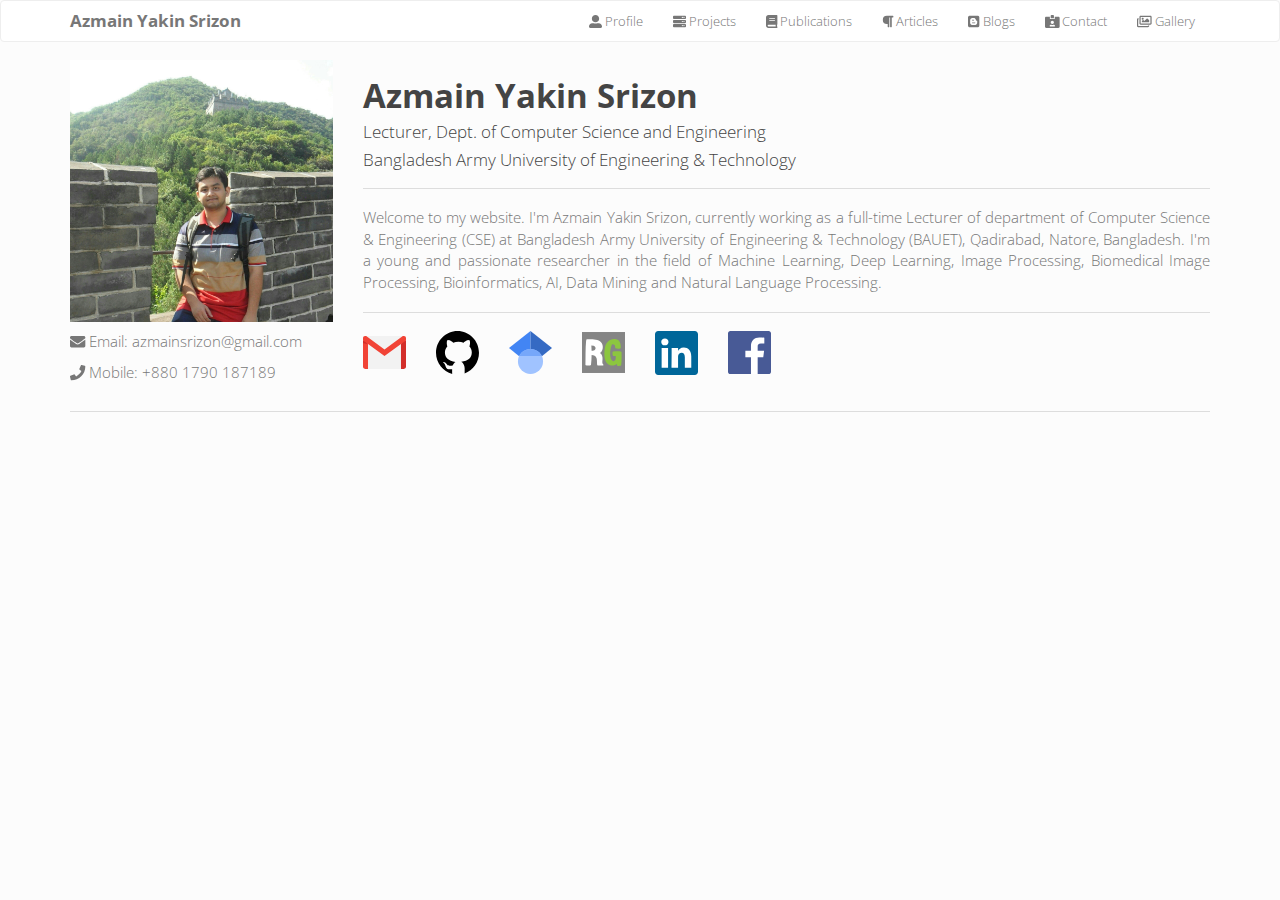
==== commit d1d201df: "Update index.html" ====
--- a/index.html
+++ b/index.html
@@ -65,49 +65,34 @@
           <p>Welcome to my website. I'm Azmain Yakin Srizon, currently working as a full-time Lecturer of department of Computer Science & Engineering (CSE) at Bangladesh Army University of Engineering & Technology (BAUET), Qadirabad, Natore, Bangladesh. I'm a young and passionate researcher in the field of Machine Learning, Deep Learning, Image Processing, Biomedical Image Processing, Bioinformatics, AI, Data Mining and Natural Language Processing.</p>
           <hr>
           <div class="row">
-            <div class="col-xs-1"  title="Gmail">
-              <a href="mailto: azmainsrizon@gmail.com"><img src="img/icons/gmail.svg"></a>
-            </div>
-            <div class="col-xs-1" title="GitHub">
-              <a href="https://github.com/Srizon143005"><img src="img/icons/github-1.svg"></a>
-            </div>
-            <div class="col-xs-1" title="Google Scholar">
-              <a href="https://scholar.google.com/citations?user=6zXjgsEAAAAJ&hl=en"><img src="img/icons/google-scholar.svg"></a>
-            </div>
-            <div class="col-xs-1" title="ResearchGate">
-              <a href="https://www.researchgate.net/profile/Azmain_Srizon"><img src="img/icons/researchgate.svg"></a>
-            </div>
-            <div class="col-xs-1" title="LinkedIn">
-              <a href="https://www.linkedin.com/in/azmain-yakin-srizon/"><img src="img/icons/linkedin-icon-2.svg"></a>
-            </div>
-            <div class="col-xs-1" title="Facebook">
-              <a href="https://www.facebook.com/Azmain.Yakin.Srizon"><img src="img/icons/facebook-icon.svg"></a>
-            </div>
-            <div class="col-xs-1"  title="Instagram">
-              <a href="https://www.instagram.com/aysrizon/"><img src="img/icons/instagram-2-1.svg"></a>
-            </div>
-            <div class="col-xs-1"  title="Twitter">
-              <a href="https://twitter.com/AYSrizon"><img src="img/icons/twitter-4.svg"></a>
-            </div>
-            <div class="col-xs-1"  title="YouTube">
-              <a href="https://www.youtube.com/channel/UCuBhP8K9u6HSkriAsSknqYA"><img src="img/icons/youtube-3.svg"></a>
-            </div>
-            <div class="col-xs-1"  title="WhatsApp">
-              <a href="https://wa.me/8801790187189"><img src="img/icons/whatsapp-icon.svg"></a>
-            </div>
-            <div class="col-xs-1"  title="WeChat: +880 1790 187189">
-              <a href="#"><img src="img/icons/wechat.svg"></a>
-            </div>
-            <div class="col-xs-1"  title="Institutional Website">
-              <a href="http://bauet.ac.bd/ece_faculty/cse/srizon.html"><img src="img/icons/firefox.svg"></a>
+            <div class="col-md-6">
+              <div class="row">
+                <div class="col-xs-2"  title="Gmail">
+                  <a href="mailto: azmainsrizon@gmail.com"><img src="img/icons/gmail.svg"></a>
+                </div>
+                <div class="col-xs-2" title="GitHub">
+                  <a href="https://github.com/Srizon143005"><img src="img/icons/github-1.svg"></a>
+                </div>
+                <div class="col-xs-2" title="Google Scholar">
+                  <a href="https://scholar.google.com/citations?user=6zXjgsEAAAAJ&hl=en"><img src="img/icons/google-scholar.svg"></a>
+                </div>
+                <div class="col-xs-2" title="ResearchGate">
+                  <a href="https://www.researchgate.net/profile/Azmain_Srizon"><img src="img/icons/researchgate.svg"></a>
+                </div>
+                <div class="col-xs-2" title="LinkedIn">
+                  <a href="https://www.linkedin.com/in/azmain-yakin-srizon/"><img src="img/icons/linkedin-icon-2.svg"></a>
+                </div>
+                <div class="col-xs-2" title="Facebook">
+                  <a href="https://www.facebook.com/Azmain.Yakin.Srizon"><img src="img/icons/facebook-icon.svg"></a>
+                </div>
+              </div>
             </div>
           </div>
-
         </div>
       </div>
       <hr>
 
-
+      
 
 
     </div>
